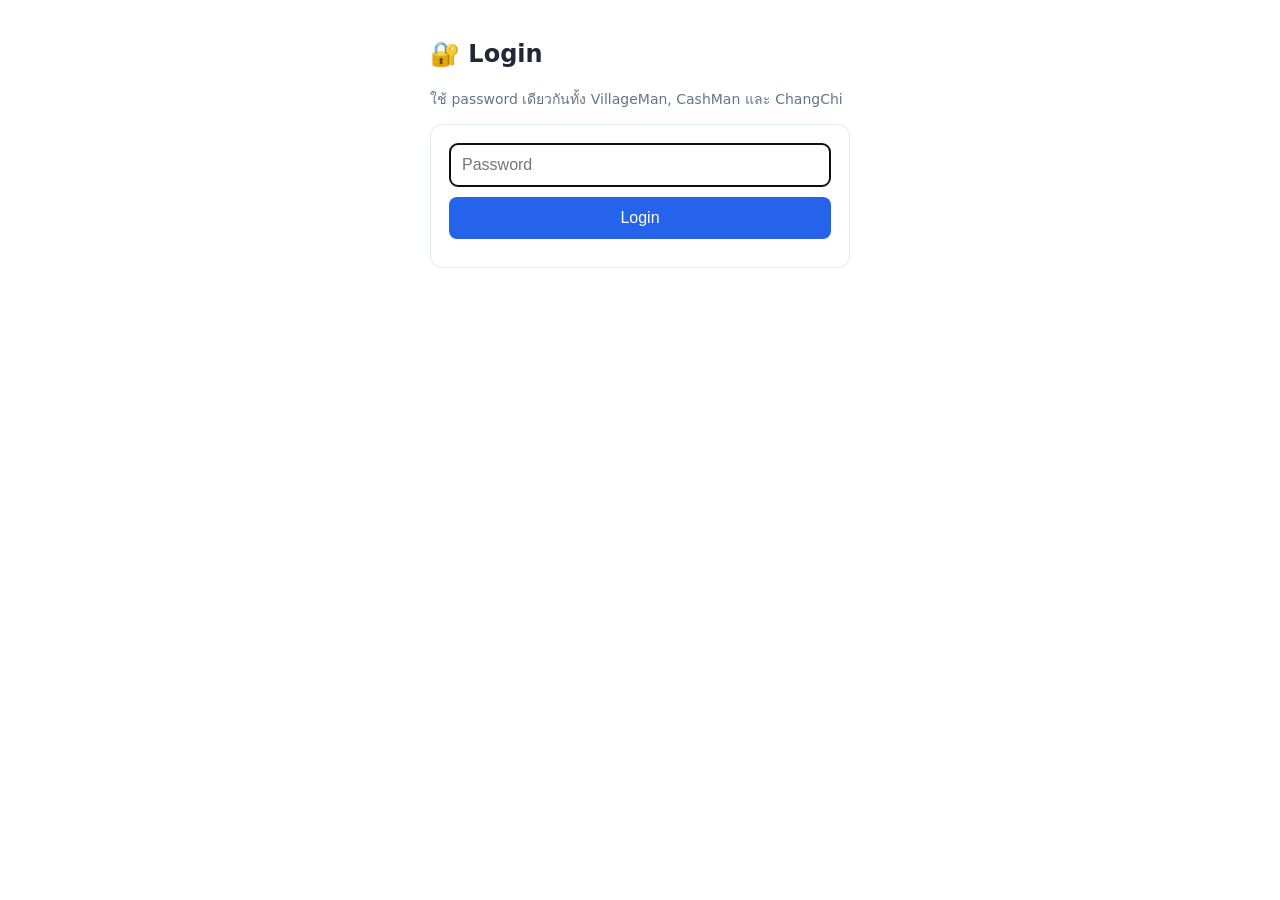
==== login.html @ 87bac39e "online" ====
<!DOCTYPE html><html lang="th"><head><meta charset="utf-8"><meta name="viewport" content="width=device-width,initial-scale=1">
<title>Login - VillageMan, CashMan & ChangChi</title>
<style>body{font:16px system-ui,"Segoe UI",Tahoma,sans-serif;max-width:420px;margin:40px auto;padding:0 16px;color:#1f2937}
.card{border:1px solid #e2e8f0;border-radius:12px;padding:18px;margin:14px 0}
input{width:100%;box-sizing:border-box;padding:12px;border:1px solid #cbd5e1;border-radius:8px;font-size:16px}
button{width:100%;padding:12px;border-radius:8px;border:0;background:#2563eb;color:#fff;font-size:16px;margin-top:10px;cursor:pointer}
button.sec{background:#fff;color:#334155;border:1px solid #cbd5e1}.ok{color:#15803d}.bad{color:#b91c1c}
a.app{display:block;text-align:center;padding:12px;border:1px solid #cbd5e1;border-radius:8px;margin-top:8px;text-decoration:none;color:#1e3a8a;font-weight:600}</style></head><body>
<h2>🔐 Login</h2>
<div style="color:#64748b;font-size:14px">ใช้ password เดียวกันทั้ง VillageMan, CashMan และ ChangChi</div>
<div class="card" id="box"></div>
<script>
var APPS=[{name:'VillageMan',key:'vm_sheet_cfg',endpoint:'https://script.google.com/macros/s/AKfycbyvisOSzAf_9VZJFhdKgqo0rKuazq0T33XhDb0x3HJSEoB2uE8z07irgxsUB_DeRMYN/exec',url:'../VillageMan/index.html'},
          {name:'CashMan',key:'cm_sheet_cfg',endpoint:'https://script.google.com/macros/s/AKfycbzx_ZUG_kxger7LnFnmV-kCUJUkcGv0lQgH6yi1Ssz2SoFJcPxIpUiPJr_qPFUf6xf3/exec',url:'../CashMan/index.html'},
          {name:'ChangChi',key:'cc_sheet_cfg',endpoint:'https://script.google.com/macros/s/AKfycbzbm7ZIyK68HfM9uWFXnx1FusCC6X9QaULAZIM_jVz9nf3C35j_JoQXtVQcNIT7pZXV/exec',url:'../ChangChi/index.html'}];
function cfg(a){ try{ return JSON.parse(localStorage.getItem(a.key)||'null'); }catch(e){ return null; } }
function post(a,body){ return fetch(a.endpoint,{method:'POST',headers:{'Content-Type':'text/plain;charset=utf-8'},body:JSON.stringify(body)}).then(function(r){return r.json();}); }
function links(){ return APPS.map(function(a){ return '<a class="app" href="'+a.url+'">เปิด '+a.name+' →</a>'; }).join(''); }
function render(msg){
  var live=APPS.filter(function(a){ return a.endpoint.indexOf('https://')===0; });
  var done=live.filter(function(a){ var c=cfg(a); return c&&c.writeToken; });
  var b=document.getElementById('box');
  if(done.length===live.length){
    b.innerHTML='<div class="ok"><b>✅ Login แล้วใน browser นี้</b></div>'+links()+'<button class="sec" onclick="logout()">Logout (browser นี้)</button>';
  } else {
    b.innerHTML='<input id="pw" type="password" placeholder="Password" autocomplete="current-password" autofocus>'
      +'<button id="go" onclick="login()">Login</button><div id="msg" style="margin-top:10px;font-size:14px"></div>';
    document.getElementById('pw').onkeydown=function(e){ if(e.key==='Enter') login(); };
  }
  if(msg){ var m=document.getElementById('msg'); if(m) m.innerHTML=msg; }
}
function login(){
  var pw=document.getElementById('pw').value; if(!pw) return;
  var go=document.getElementById('go'); go.disabled=true; go.textContent='กำลังตรวจสอบ… (ครั้งแรกอาจ 20–40 วินาที)';
  var apps=APPS.filter(function(a){ return a.endpoint.indexOf('https://')===0; }), i=0, warn=[];
  function next(){
    if(i>=apps.length){ render(warn.length?'<span class="bad">⚠️ '+warn.join('<br>')+'</span>':''); return; }
    var a=apps[i++];
    post(a,{action:'login',password:pw}).then(function(r){
      if(!r||!r.ok) throw new Error((r&&r.error)||'login failed');
      localStorage.setItem(a.key,JSON.stringify({endpoint:a.endpoint,writeToken:r.session,readToken:r.session})); next();
    }).catch(function(e){
      if(i===1){ render('<span class="bad">❌ '+String(e.message||e)+'</span>'); return; }   // first app = password check
      warn.push(a.name+': '+String(e.message||e)); next();
    });
  }
  next();
}
function logout(){
  if(!confirm('Logout ทั้ง VillageMan และ CashMan ใน browser นี้?')) return;
  APPS.forEach(function(a){ var c=cfg(a); if(c&&c.writeToken){ post(a,{action:'logout',token:c.writeToken}).catch(function(){}); } localStorage.removeItem(a.key); });
  render('<span class="ok">Logout แล้ว</span>');
}
render();
</script></body></html>
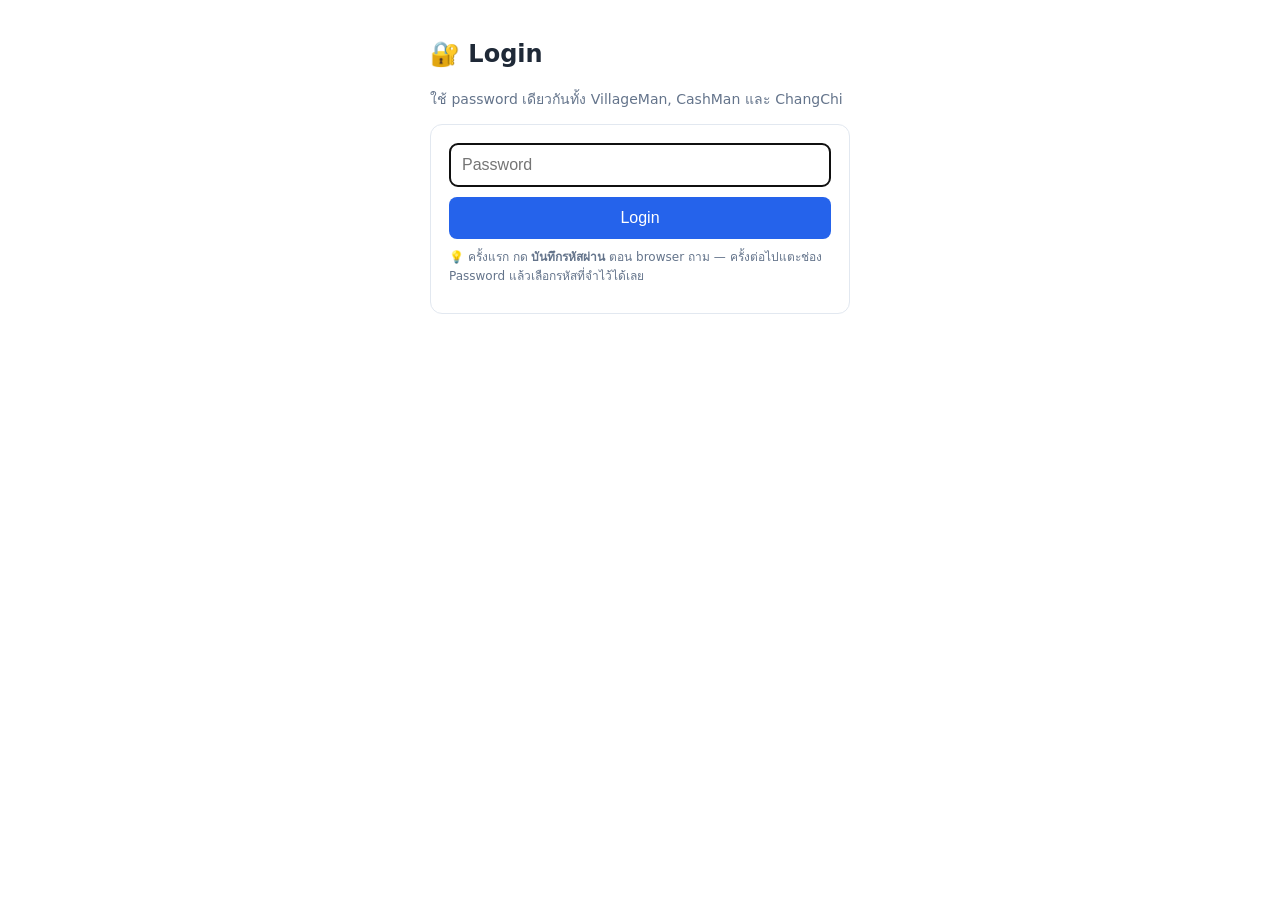
==== commit 753b01af: "update 09/10/2026" ====
--- a/login.html
+++ b/login.html
@@ -1,55 +1,5 @@
 <!DOCTYPE html><html lang="th"><head><meta charset="utf-8"><meta name="viewport" content="width=device-width,initial-scale=1">
-<title>Login - VillageMan, CashMan & ChangChi</title>
-<style>body{font:16px system-ui,"Segoe UI",Tahoma,sans-serif;max-width:420px;margin:40px auto;padding:0 16px;color:#1f2937}
-.card{border:1px solid #e2e8f0;border-radius:12px;padding:18px;margin:14px 0}
-input{width:100%;box-sizing:border-box;padding:12px;border:1px solid #cbd5e1;border-radius:8px;font-size:16px}
-button{width:100%;padding:12px;border-radius:8px;border:0;background:#2563eb;color:#fff;font-size:16px;margin-top:10px;cursor:pointer}
-button.sec{background:#fff;color:#334155;border:1px solid #cbd5e1}.ok{color:#15803d}.bad{color:#b91c1c}
-a.app{display:block;text-align:center;padding:12px;border:1px solid #cbd5e1;border-radius:8px;margin-top:8px;text-decoration:none;color:#1e3a8a;font-weight:600}</style></head><body>
-<h2>🔐 Login</h2>
-<div style="color:#64748b;font-size:14px">ใช้ password เดียวกันทั้ง VillageMan, CashMan และ ChangChi</div>
-<div class="card" id="box"></div>
-<script>
-var APPS=[{name:'VillageMan',key:'vm_sheet_cfg',endpoint:'https://script.google.com/macros/s/AKfycbyvisOSzAf_9VZJFhdKgqo0rKuazq0T33XhDb0x3HJSEoB2uE8z07irgxsUB_DeRMYN/exec',url:'../VillageMan/index.html'},
-          {name:'CashMan',key:'cm_sheet_cfg',endpoint:'https://script.google.com/macros/s/AKfycbzx_ZUG_kxger7LnFnmV-kCUJUkcGv0lQgH6yi1Ssz2SoFJcPxIpUiPJr_qPFUf6xf3/exec',url:'../CashMan/index.html'},
-          {name:'ChangChi',key:'cc_sheet_cfg',endpoint:'https://script.google.com/macros/s/AKfycbzbm7ZIyK68HfM9uWFXnx1FusCC6X9QaULAZIM_jVz9nf3C35j_JoQXtVQcNIT7pZXV/exec',url:'../ChangChi/index.html'}];
-function cfg(a){ try{ return JSON.parse(localStorage.getItem(a.key)||'null'); }catch(e){ return null; } }
-function post(a,body){ return fetch(a.endpoint,{method:'POST',headers:{'Content-Type':'text/plain;charset=utf-8'},body:JSON.stringify(body)}).then(function(r){return r.json();}); }
-function links(){ return APPS.map(function(a){ return '<a class="app" href="'+a.url+'">เปิด '+a.name+' →</a>'; }).join(''); }
-function render(msg){
-  var live=APPS.filter(function(a){ return a.endpoint.indexOf('https://')===0; });
-  var done=live.filter(function(a){ var c=cfg(a); return c&&c.writeToken; });
-  var b=document.getElementById('box');
-  if(done.length===live.length){
-    b.innerHTML='<div class="ok"><b>✅ Login แล้วใน browser นี้</b></div>'+links()+'<button class="sec" onclick="logout()">Logout (browser นี้)</button>';
-  } else {
-    b.innerHTML='<input id="pw" type="password" placeholder="Password" autocomplete="current-password" autofocus>'
-      +'<button id="go" onclick="login()">Login</button><div id="msg" style="margin-top:10px;font-size:14px"></div>';
-    document.getElementById('pw').onkeydown=function(e){ if(e.key==='Enter') login(); };
-  }
-  if(msg){ var m=document.getElementById('msg'); if(m) m.innerHTML=msg; }
-}
-function login(){
-  var pw=document.getElementById('pw').value; if(!pw) return;
-  var go=document.getElementById('go'); go.disabled=true; go.textContent='กำลังตรวจสอบ… (ครั้งแรกอาจ 20–40 วินาที)';
-  var apps=APPS.filter(function(a){ return a.endpoint.indexOf('https://')===0; }), i=0, warn=[];
-  function next(){
-    if(i>=apps.length){ render(warn.length?'<span class="bad">⚠️ '+warn.join('<br>')+'</span>':''); return; }
-    var a=apps[i++];
-    post(a,{action:'login',password:pw}).then(function(r){
-      if(!r||!r.ok) throw new Error((r&&r.error)||'login failed');
-      localStorage.setItem(a.key,JSON.stringify({endpoint:a.endpoint,writeToken:r.session,readToken:r.session})); next();
-    }).catch(function(e){
-      if(i===1){ render('<span class="bad">❌ '+String(e.message||e)+'</span>'); return; }   // first app = password check
-      warn.push(a.name+': '+String(e.message||e)); next();
-    });
-  }
-  next();
-}
-function logout(){
-  if(!confirm('Logout ทั้ง VillageMan และ CashMan ใน browser นี้?')) return;
-  APPS.forEach(function(a){ var c=cfg(a); if(c&&c.writeToken){ post(a,{action:'logout',token:c.writeToken}).catch(function(){}); } localStorage.removeItem(a.key); });
-  render('<span class="ok">Logout แล้ว</span>');
-}
-render();
-</script></body></html>+<title>Login - ChangChi</title></head><body>
+<!-- Login logic lives in WRHub/shared/login.js (one copy for all apps). Fallback: this app's own js/login-core.js -->
+<script src="../WRHub/shared/login.js" onerror="var s=document.createElement('script');s.src='js/login-core.js';document.body.appendChild(s);"></script>
+</body></html>
